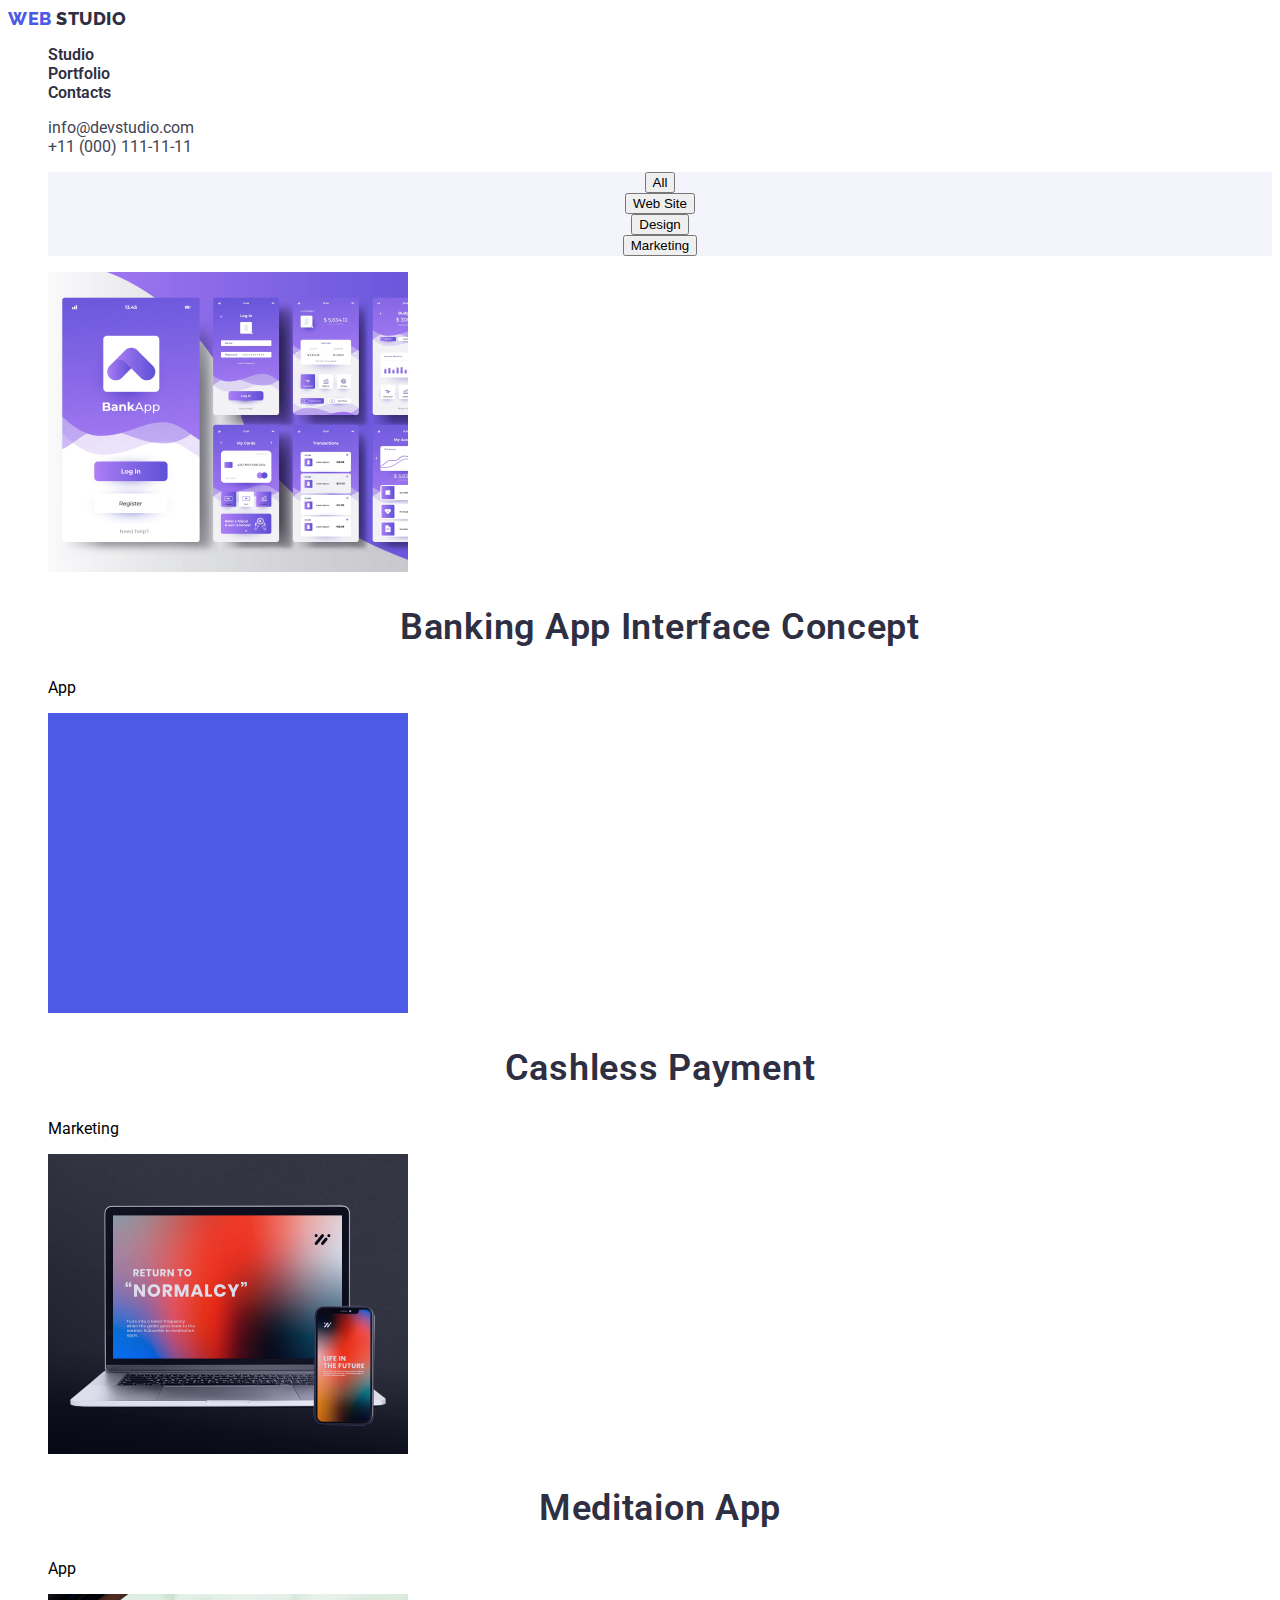
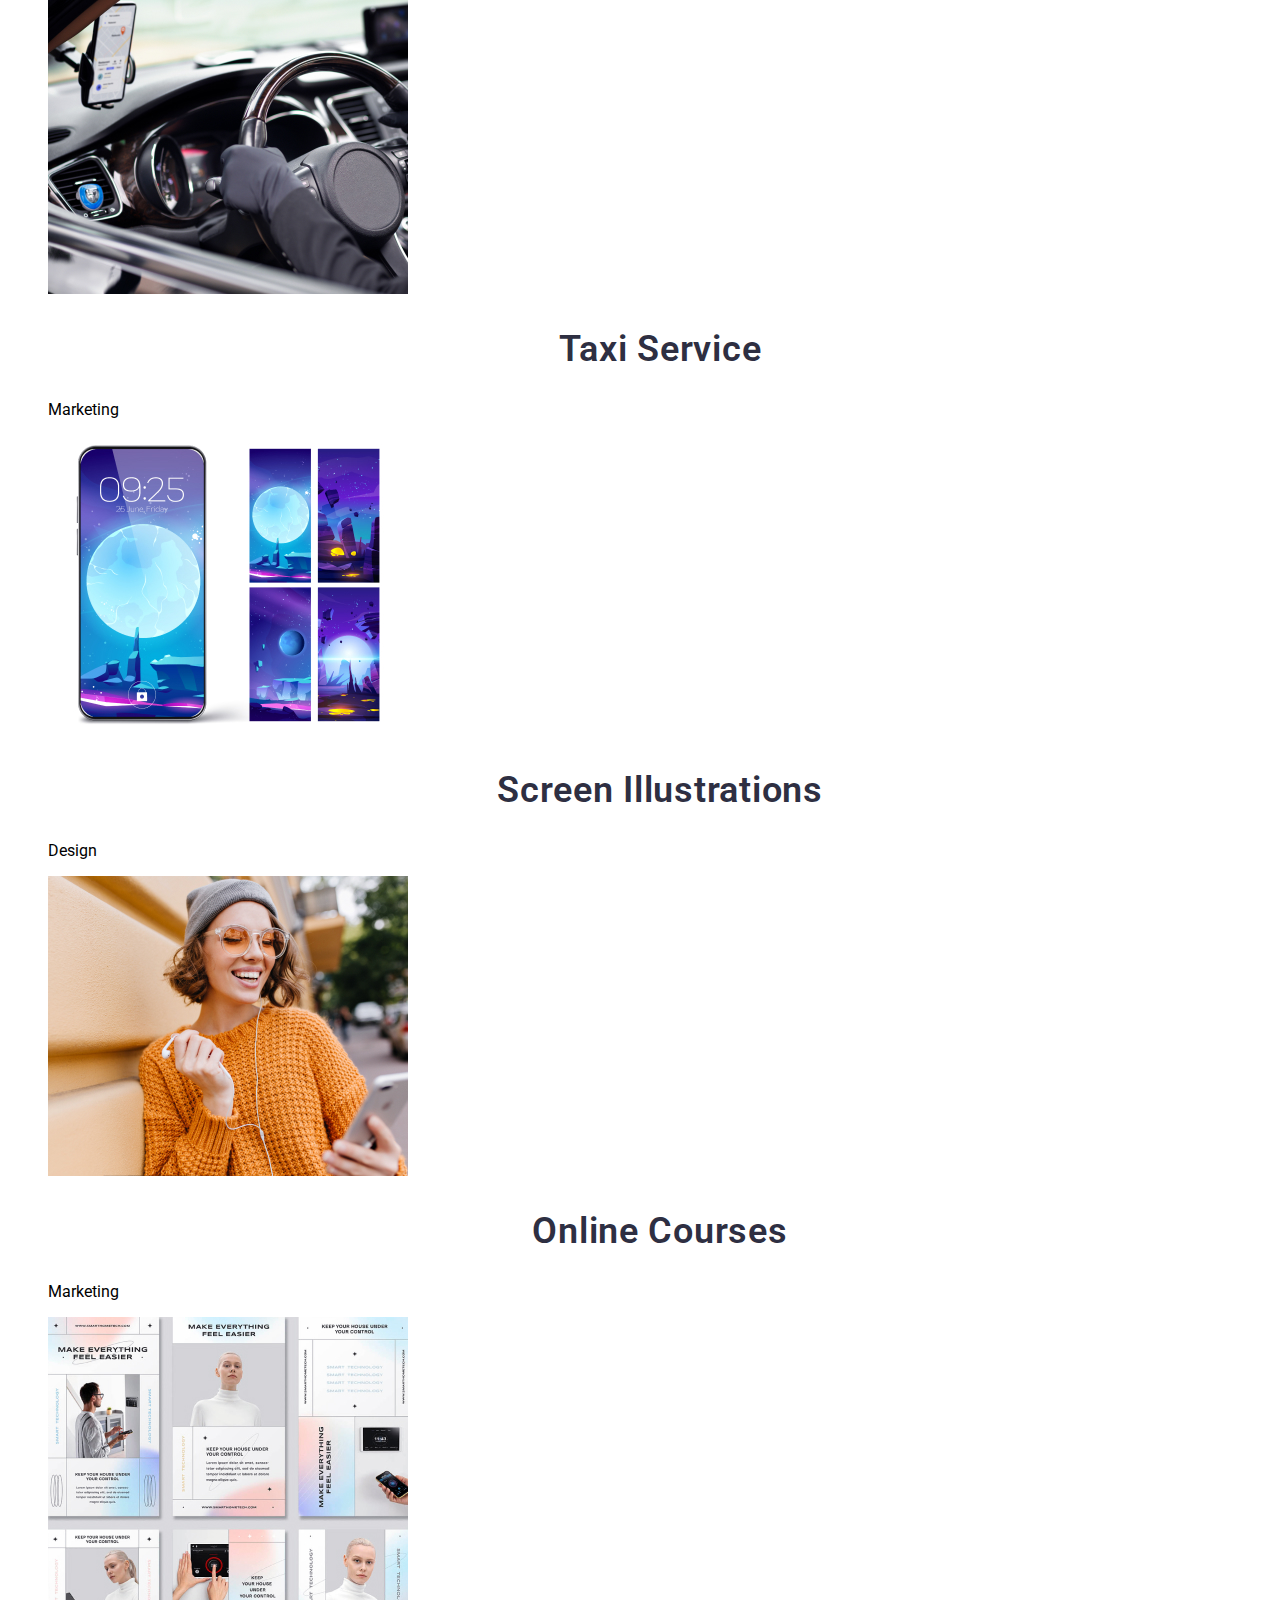
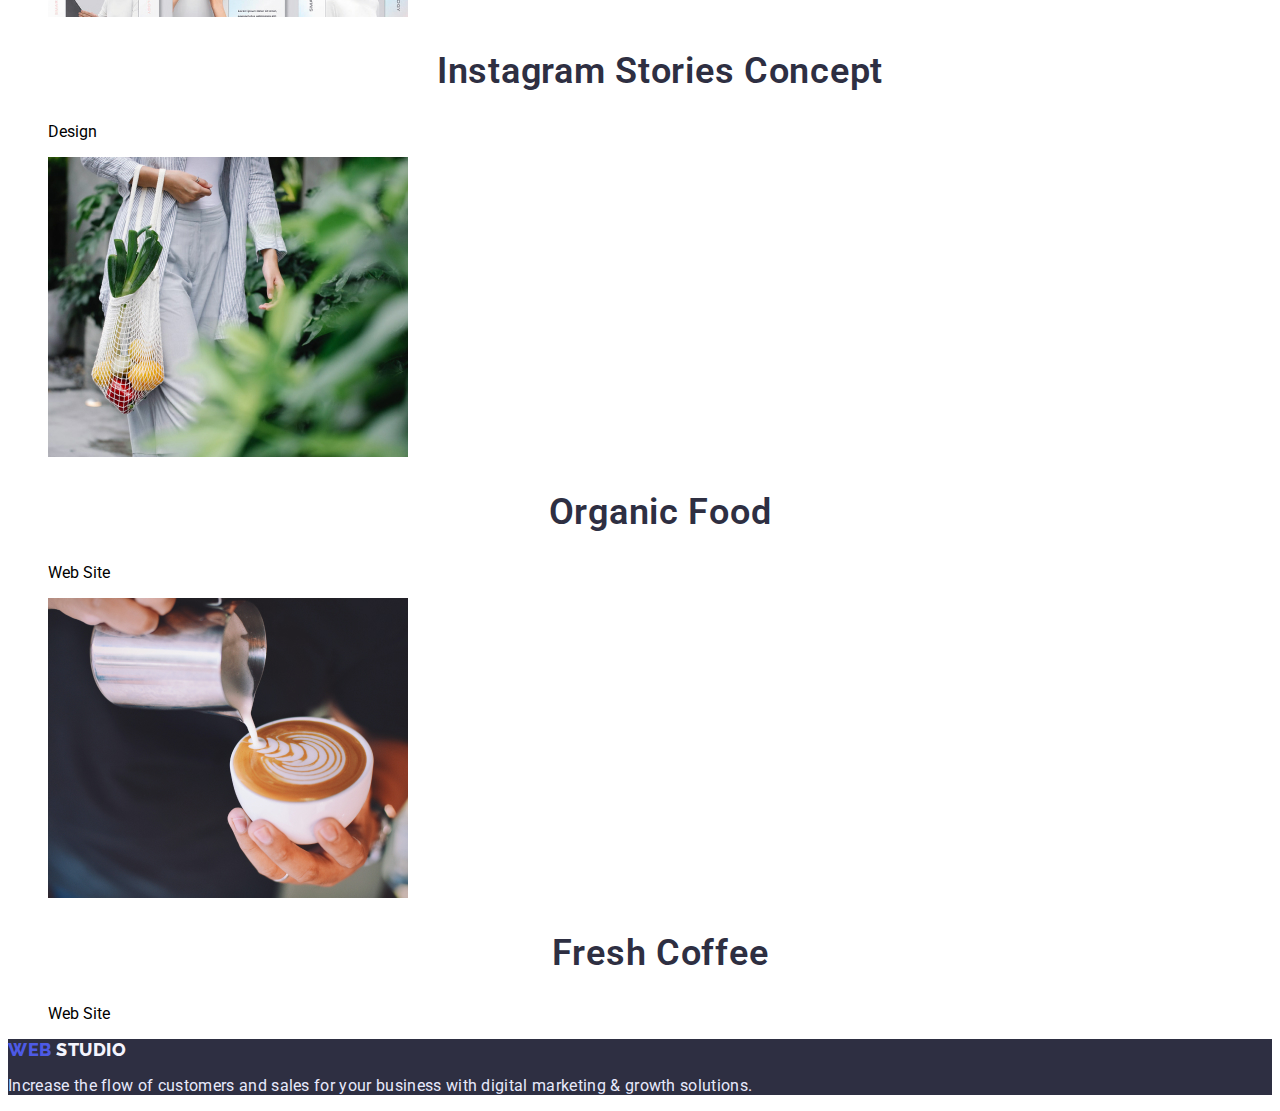
==== portfolio.html @ 5dd66ec6 "portfolio.html" ====
<!DOCTYPE html>
<html lang="en">
<head>
    <meta charset="UTF-8">
    <meta http-equiv="X-UA-Compatible" content="IE=edge">
    <meta name="viewport" content="width=device-width, initial-scale=1.0">
    <title>Portfolio</title>
    <link rel="stylesheet" href="./css/styles.css">
    <link rel="preconnect" href="https://fonts.googleapis.com">
<link rel="preconnect" href="https://fonts.gstatic.com" crossorigin>
<link href="https://fonts.googleapis.com/css2?family=Raleway:wght@700&family=Roboto:wght@400;700&display=swap" rel="stylesheet">
</head>
<body>
    <header>
        <nav >
            <a href="" class="navigation-link"><span class="accent">WEB</span> STUDIO</a>
            <ul >
                <li ><a href="" class="navigation">Studio</a></li>
                <li > <a href="" class="navigation">Portfolio</a></li>
                <li ><a href=""class="navigation">Contacts</a></li>
            </ul>
        </nav>
        <ul class="mail" >
           <li><a href="mailto:info@devstudio.com" class="mail-link">info@devstudio.com</a></li>
           <li><a href="tel:+11(000)111-11-11" class="mail-link">+11 (000) 111-11-11</a></li> 
        </ul>
    </header>
    <main>
        <h1 hidden>Portfolio</h1>
        <div>
            <ul class="list-btn">
                <li class="btn"><button type="button"> All </button></li>
                <li class="btn"><button type="button"> Web Site </button></li>
                <li class="btn"><button type="button"> Design </button></li>
                <li class="btn"><button type="button"> Marketing </button></li>
            </ul>
        </div>
        <div>
            <ul>
                <li> <img src="./images/banking.jpg" alt="Banking App" width="360px" height="300px">
                    <h2>Banking App Interface Concept</h2>
                    <p>App</p>
                </li>
                <li><img src="./images/cashless.jpg" alt="Cashless" width="360px" height="300px">
                <h2>Cashless Payment</h2>
                <p>Marketing</p>
                </li>
                <li><img src="./images/medition.jpg" alt="Meditaion App" width="360px" height="300px"> <h2>Meditaion App</h2>
                    <p>App</p>
                </li>
               
                <li><img src="./images/taxi.jpg" alt="Taxi Service" width="360px" height="300px"><h2>Taxi Service</h2>
                    <p>Marketing</p>
                </li>
                
                <li><img src="./images/screen.jpg" alt="Screen Illustrations" width="360px" height="300px"><h2>Screen Illustrations</h2>
                    <p>Design</p></li>
                
                <li><img src="./images/girl.jpg" alt="Online Courses" width="360px" height="300px"><h2>Online Courses</h2>
                    <p>Marketing</p></li>
                
                <li><img src="./images/insta.jpg" alt="Instagram" width="360px" height="300px"><h2>Instagram Stories Concept</h2>
                    <p>Design</p>
                </li>
                
                <li><img src="./images/food.jpg" alt="Organic Food" width="360px" height="300px">
                <h2>Organic Food</h2>
                <p>Web Site</p>
                </li>
                
                <li><img src="./images/coffe.jpg" alt="Coffee" width="360px" height="300px">
                
                <h2>Fresh Coffee</h2> <p>Web Site</p></li>
            </ul>
        </div>
    </main>
    <footer class="end">
        <a href="" class="logo"><span class="accent-footer">WEB</span> STUDIO</a>
        <p class="text">Increase the flow of customers and sales for your business with digital marketing & growth solutions.</p>
    </footer>
</body>
</html>
---- css/styles.css ----
:root{
    --background-color:#FFFFFF;
    --primary-color: #2E2F42;
    --secondary-color:#434455;
}



body{
    font-family: 'Roboto', sans-serif;
background-color: var(--background-color);

}
li{
    list-style: none;
}
/* header */
.navigation{
font-weight: 600;
font-size: 16px;
line-height: 1,5;
color: var(--primary-color);
text-decoration: none;
}
.navigation-link{
    font-family: 'Raleway';
    font-weight: 800;
    font-size: 18px;
    line-height: 1,3;
    color: var(--primary-color);
    text-decoration: none;
    letter-spacing: 0.03em;
}
.accent{
    font-family: 'Raleway';
    font-weight: 800;
    font-size: 18px;
    line-height: 1,3;
    color: #4D5AE5;
    letter-spacing: 0.03em;
}
.mail-link{
font-size: 16px;
line-height: 1,5px;
color: var(--secondary-color);
text-decoration: none;
}
/* main */
.primary{
    background-color: var(--primary-color);
}
.primary>.primary-tittle{
    color: var(--background-color);
    font-weight: 600;
font-size: 56px;
line-height: 1,07;
text-align: center;
}
.primary button{
    color: var(--background-color);
    background-color: #4D5AE5;
    letter-spacing: 0.04em;
    cursor: pointer;
}
.abilities h3{
    color: #2E2F42;
    font-weight: 600;
font-size: 20px;
line-height: 1,2;
letter-spacing: 0.02em;

}
.abilities p{
    color:var(--secondary-color);
    font-size: 16px;
    line-height: 1,5;
    letter-spacing: 0.02em;
    
}
h2{
    color: var(--primary-color);
    font-weight: 600;
font-size: 36px;
line-height: 1,11;
text-align: center;
letter-spacing: 0.02em;
}
.list h3{
    color: var(--primary-color);
    font-weight: 600;
font-size: 20px;
line-height: 1,2;
text-align: center;
letter-spacing: 0.02em;
}
.list p{
    color: var(--secondary-color);
    font-size: 16px;
line-height: 1,5;
text-align: center;
letter-spacing: 0.02em;
}
/* footer */
.end{
    background-color: var(--primary-color);
}
.logo{
        color: #F4F4FD;
    font-family: 'Raleway';
font-weight: 800;
font-size: 18px;
line-height: 1,16;
letter-spacing: 0.03em;
text-decoration: none;
}
.accent-footer{
    color: #4D5AE5;
    font-family: 'Raleway';
font-weight: 800;
font-size: 18px;
line-height: 1,16;
letter-spacing: 0.03em;
}
.text{
    font-size: 16px;
line-height: 1,5;
letter-spacing: 0.02em;
color: #E7E9FC;
}
/* Portfolio */
.list-btn>.btn{
    color: #4D5AE5;
    background: #F4F4FD;;
    font-weight: 600;
    font-size: 16px;
    line-height: 1,5;
    text-align: center;
    letter-spacing: 0.04em;
    cursor: pointer;
    
}
.list-btn>.btn:hover{
    background: #4D5AE5;
    color: var(--background-color);
}
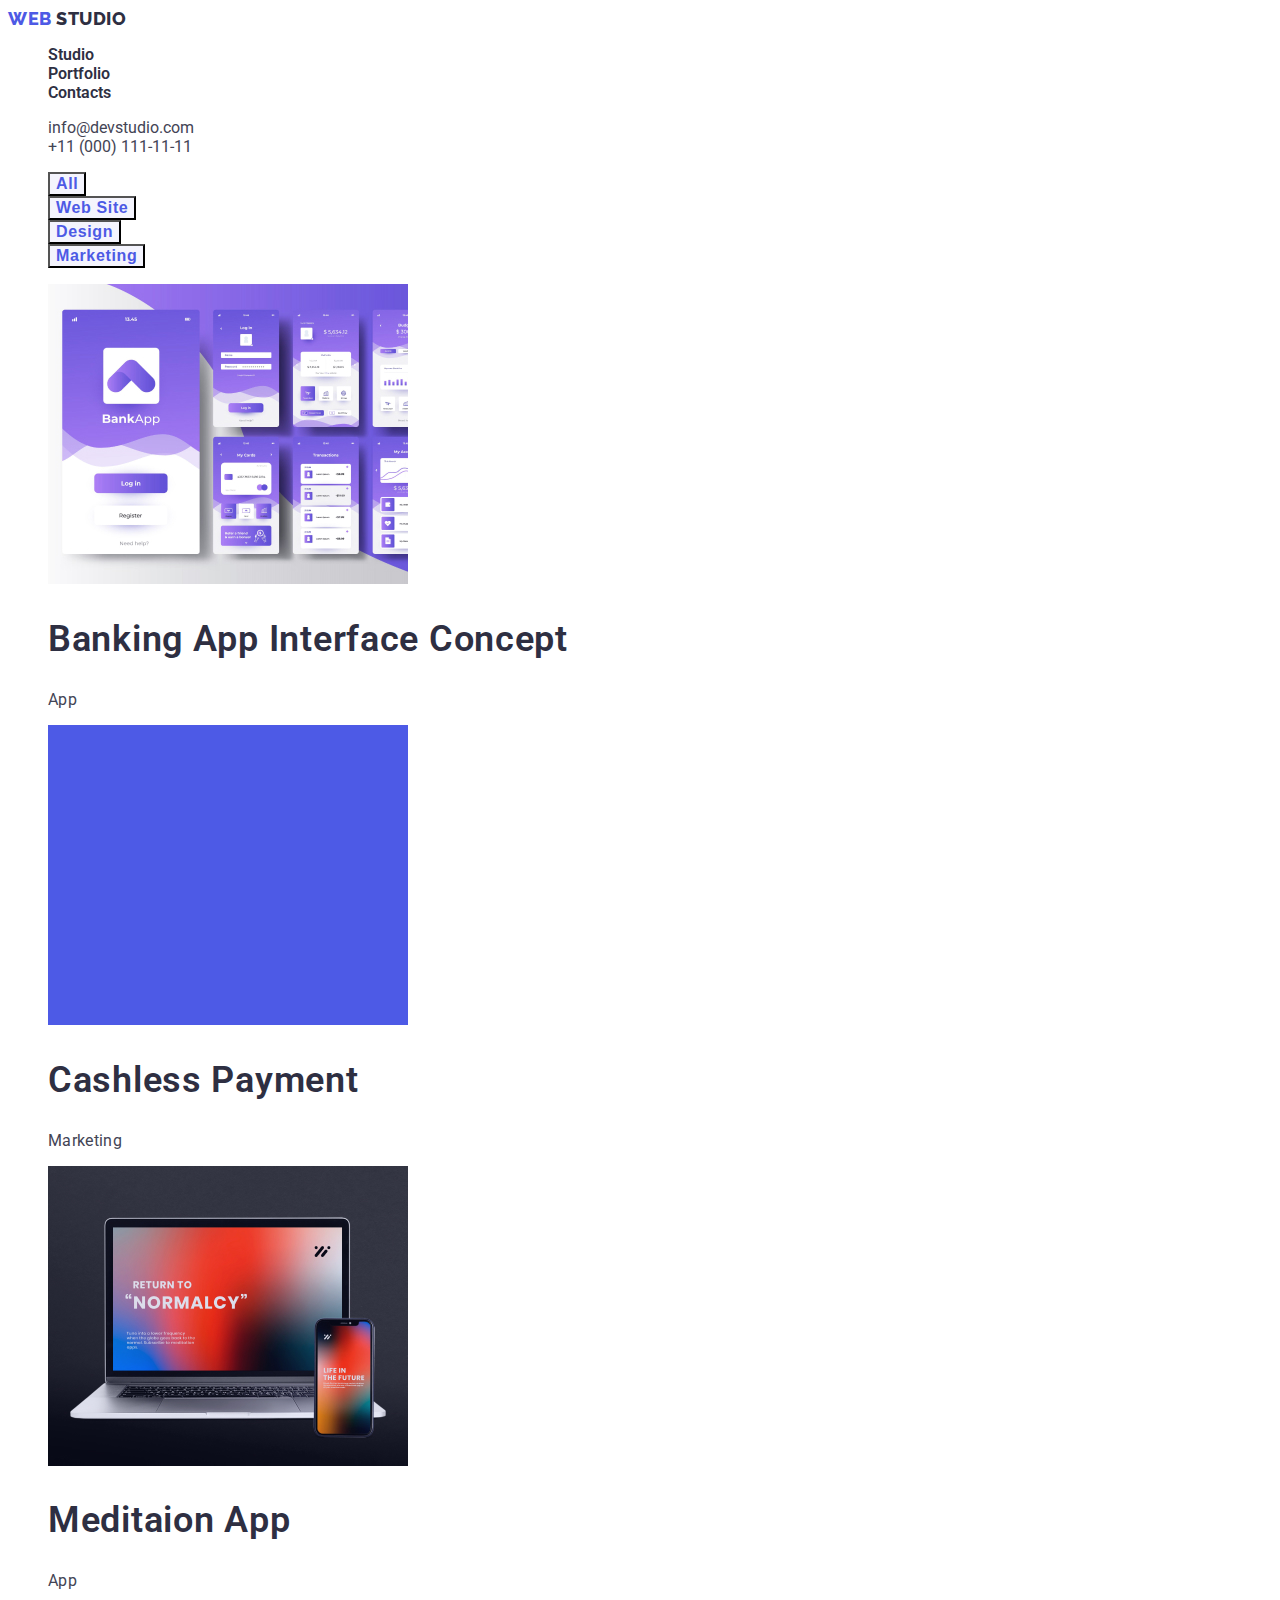
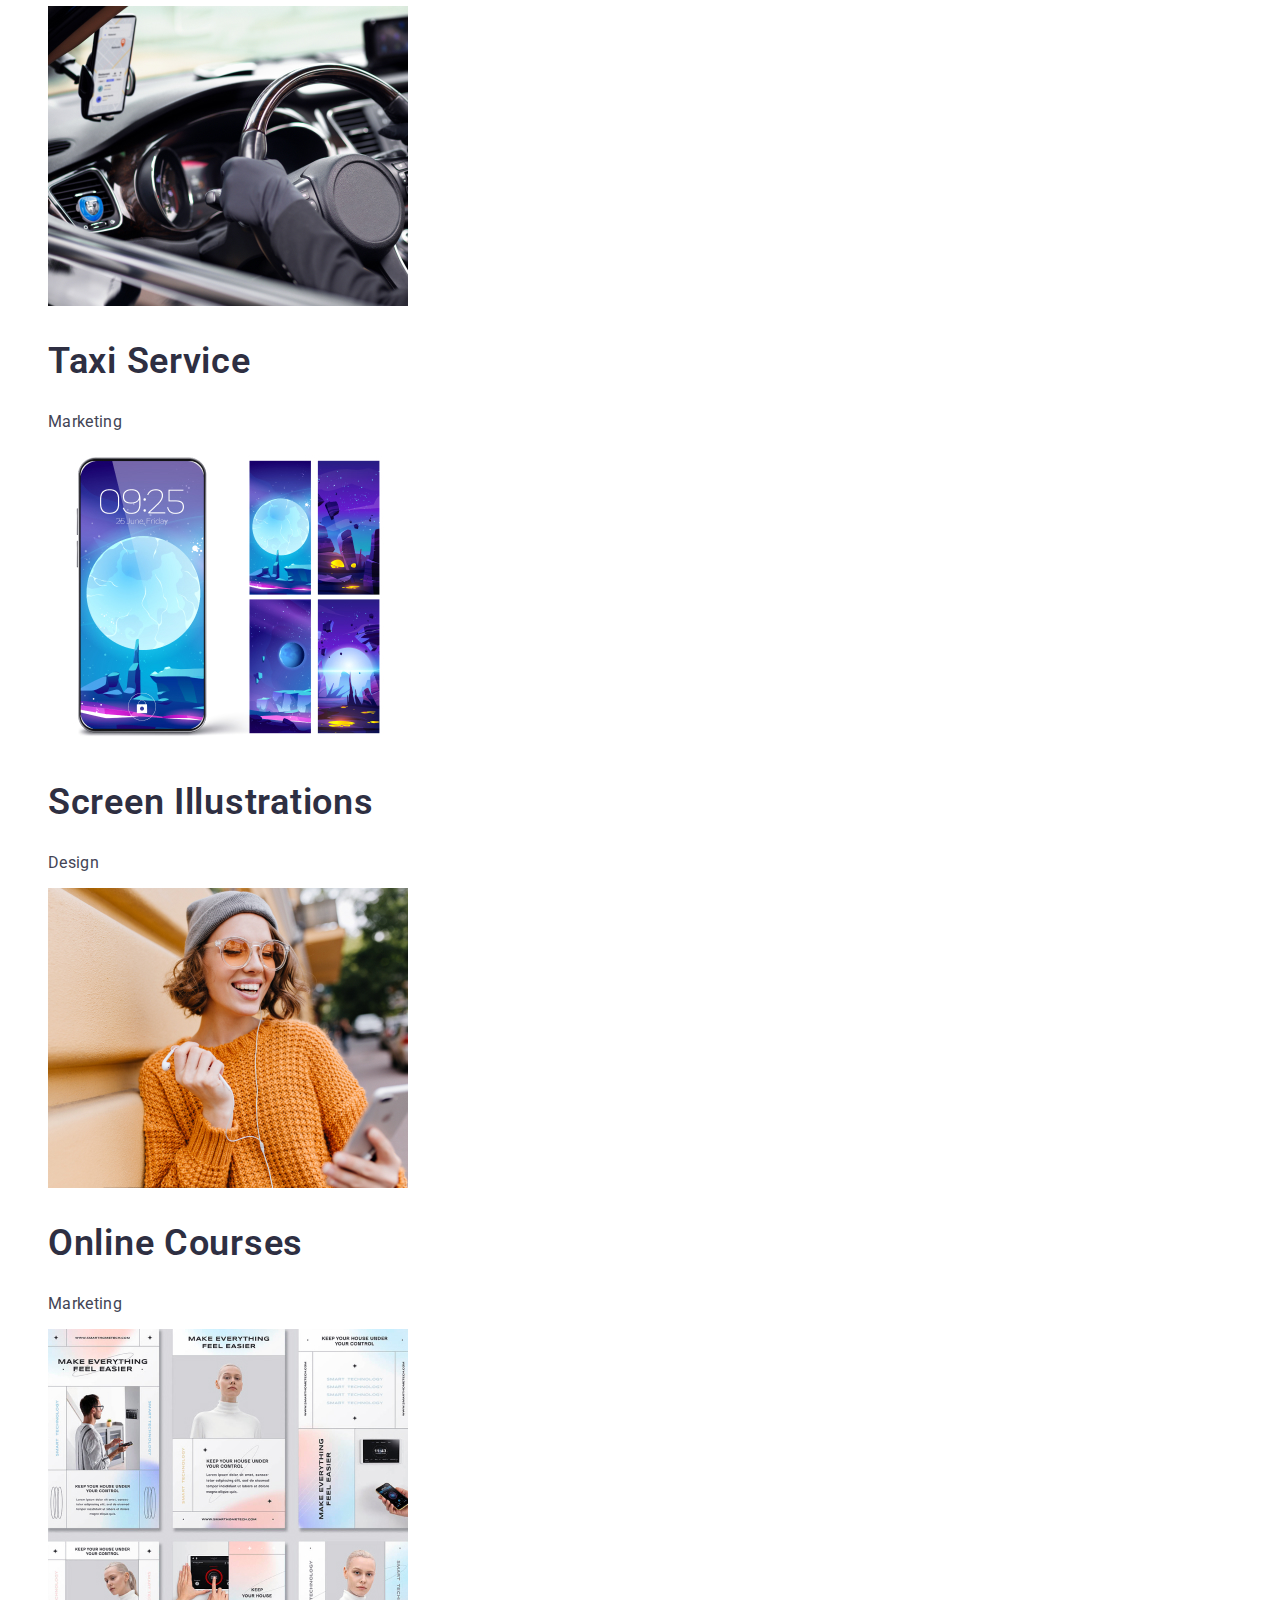
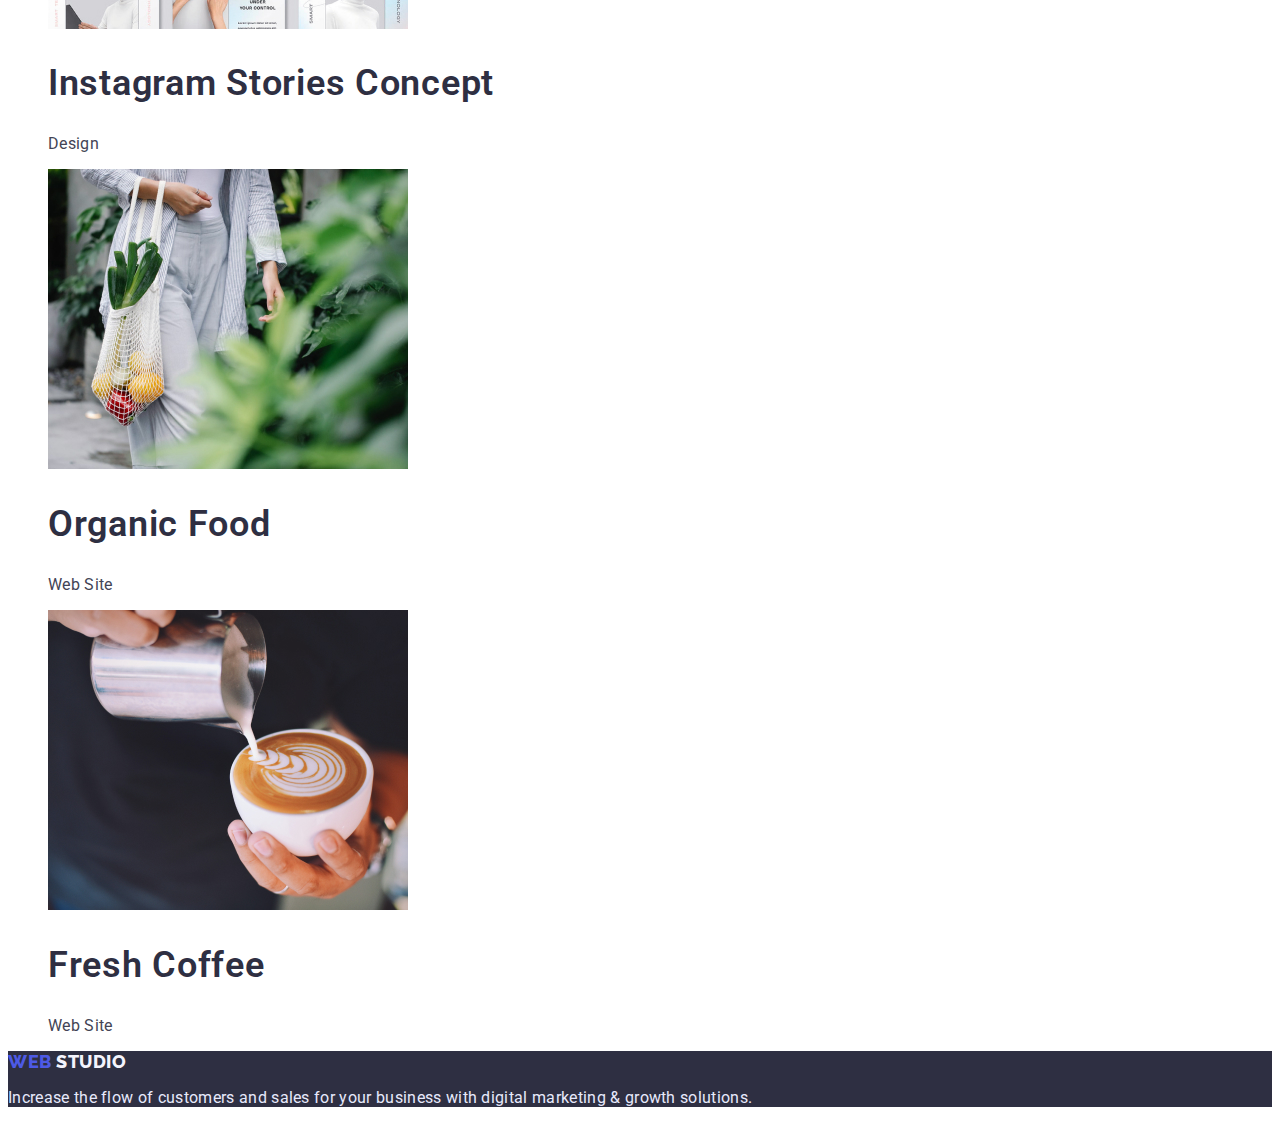
==== commit 5ee6cf12: "add styles" ====
--- a/portfolio.html
+++ b/portfolio.html
@@ -17,7 +17,7 @@
             <ul >
                 <li ><a href="" class="navigation">Studio</a></li>
                 <li > <a href="" class="navigation">Portfolio</a></li>
-                <li ><a href=""class="navigation">Contacts</a></li>
+                <li ><a href="" class="navigation">Contacts</a></li>
             </ul>
         </nav>
         <ul class="mail" >
@@ -29,48 +29,48 @@
         <h1 hidden>Portfolio</h1>
         <div>
             <ul class="list-btn">
-                <li class="btn"><button type="button"> All </button></li>
-                <li class="btn"><button type="button"> Web Site </button></li>
-                <li class="btn"><button type="button"> Design </button></li>
-                <li class="btn"><button type="button"> Marketing </button></li>
+                <li ><button type="button" class="btn"> All </button></li>
+                <li ><button type="button" class="btn"> Web Site </button></li>
+                <li ><button type="button" class="btn"> Design </button></li>
+                <li ><button type="button" class="btn"> Marketing </button></li>
             </ul>
         </div>
-        <div>
+        <div class="images">
             <ul>
-                <li> <img src="./images/banking.jpg" alt="Banking App" width="360px" height="300px">
-                    <h2>Banking App Interface Concept</h2>
-                    <p>App</p>
+                <li> <img src="./images/banking.jpg" alt="Banking App" width="360" height="300">
+                    <h2 class="list-tittle">Banking App Interface Concept</h2>
+                    <p class="list-text">App</p>
                 </li>
-                <li><img src="./images/cashless.jpg" alt="Cashless" width="360px" height="300px">
-                <h2>Cashless Payment</h2>
-                <p>Marketing</p>
+                <li><img src="./images/cashless.jpg" alt="Cashless" width="360" height="300">
+                <h2 class="list-tittle">Cashless Payment</h2>
+                <p class="list-text">Marketing</p>
                 </li>
-                <li><img src="./images/medition.jpg" alt="Meditaion App" width="360px" height="300px"> <h2>Meditaion App</h2>
-                    <p>App</p>
+                <li><img src="./images/medition.jpg" alt="Meditaion App" width="360" height="300"> <h2 class="list-tittle">Meditaion App</h2>
+                    <p class="list-text">App</p>
                 </li>
                
-                <li><img src="./images/taxi.jpg" alt="Taxi Service" width="360px" height="300px"><h2>Taxi Service</h2>
-                    <p>Marketing</p>
+                <li><img src="./images/taxi.jpg" alt="Taxi Service" width="360" height="300"><h2 class="list-tittle">Taxi Service</h2>
+                    <p class="list-text">Marketing</p>
                 </li>
                 
-                <li><img src="./images/screen.jpg" alt="Screen Illustrations" width="360px" height="300px"><h2>Screen Illustrations</h2>
-                    <p>Design</p></li>
+                <li><img src="./images/screen.jpg" alt="Screen Illustrations" width="360" height="300"><h2 class="list-tittle">Screen Illustrations</h2>
+                    <p class="list-text">Design</p></li>
                 
-                <li><img src="./images/girl.jpg" alt="Online Courses" width="360px" height="300px"><h2>Online Courses</h2>
-                    <p>Marketing</p></li>
+                <li><img src="./images/girl.jpg" alt="Online Courses" width="360" height="300"><h2 class="list-tittle">Online Courses</h2>
+                    <p class="list-text">Marketing</p></li>
                 
-                <li><img src="./images/insta.jpg" alt="Instagram" width="360px" height="300px"><h2>Instagram Stories Concept</h2>
-                    <p>Design</p>
+                <li><img src="./images/insta.jpg" alt="Instagram" width="360" height="300"><h2 class="list-tittle">Instagram Stories Concept</h2>
+                    <p class="list-text">Design</p>
                 </li>
                 
-                <li><img src="./images/food.jpg" alt="Organic Food" width="360px" height="300px">
-                <h2>Organic Food</h2>
-                <p>Web Site</p>
+                <li><img src="./images/food.jpg" alt="Organic Food" width="360" height="300">
+                <h2 class="list-tittle">Organic Food</h2>
+                <p class="list-text">Web Site</p>
                 </li>
                 
-                <li><img src="./images/coffe.jpg" alt="Coffee" width="360px" height="300px">
+                <li><img src="./images/coffe.jpg" alt="Coffee" width="360" height="300">
                 
-                <h2>Fresh Coffee</h2> <p>Web Site</p></li>
+                <h2 class="list-tittle">Fresh Coffee</h2> <p class="list-text">Web Site</p></li>
             </ul>
         </div>
     </main>
--- a/css/styles.css
+++ b/css/styles.css
@@ -80,10 +80,10 @@
 h2{
     color: var(--primary-color);
     font-weight: 600;
-font-size: 36px;
-line-height: 1,11;
-text-align: center;
-letter-spacing: 0.02em;
+    font-size: 36px;
+    line-height: 1,11;
+    /* text-align: center; */
+    letter-spacing: 0.02em;
 }
 .list h3{
     color: var(--primary-color);
@@ -128,7 +128,7 @@
 color: #E7E9FC;
 }
 /* Portfolio */
-.list-btn>.btn{
+.btn{
     color: #4D5AE5;
     background: #F4F4FD;;
     font-weight: 600;
@@ -139,7 +139,23 @@
     cursor: pointer;
     
 }
-.list-btn>.btn:hover{
+.btn:hover, .btn:focus{
     background: #4D5AE5;
     color: var(--background-color);
+}
+.images-list>.list-tittle{
+    color: var(--primary-color);
+    font-weight: 600;
+font-size: 20px;
+line-height: 1,2;
+letter-spacing: 0.02em;
+
+}
+.list-text{
+    color: var(--secondary-color);
+    font-weight: 400;
+font-size: 16px;
+line-height: 1,5;
+letter-spacing: 0.02em;
+
 }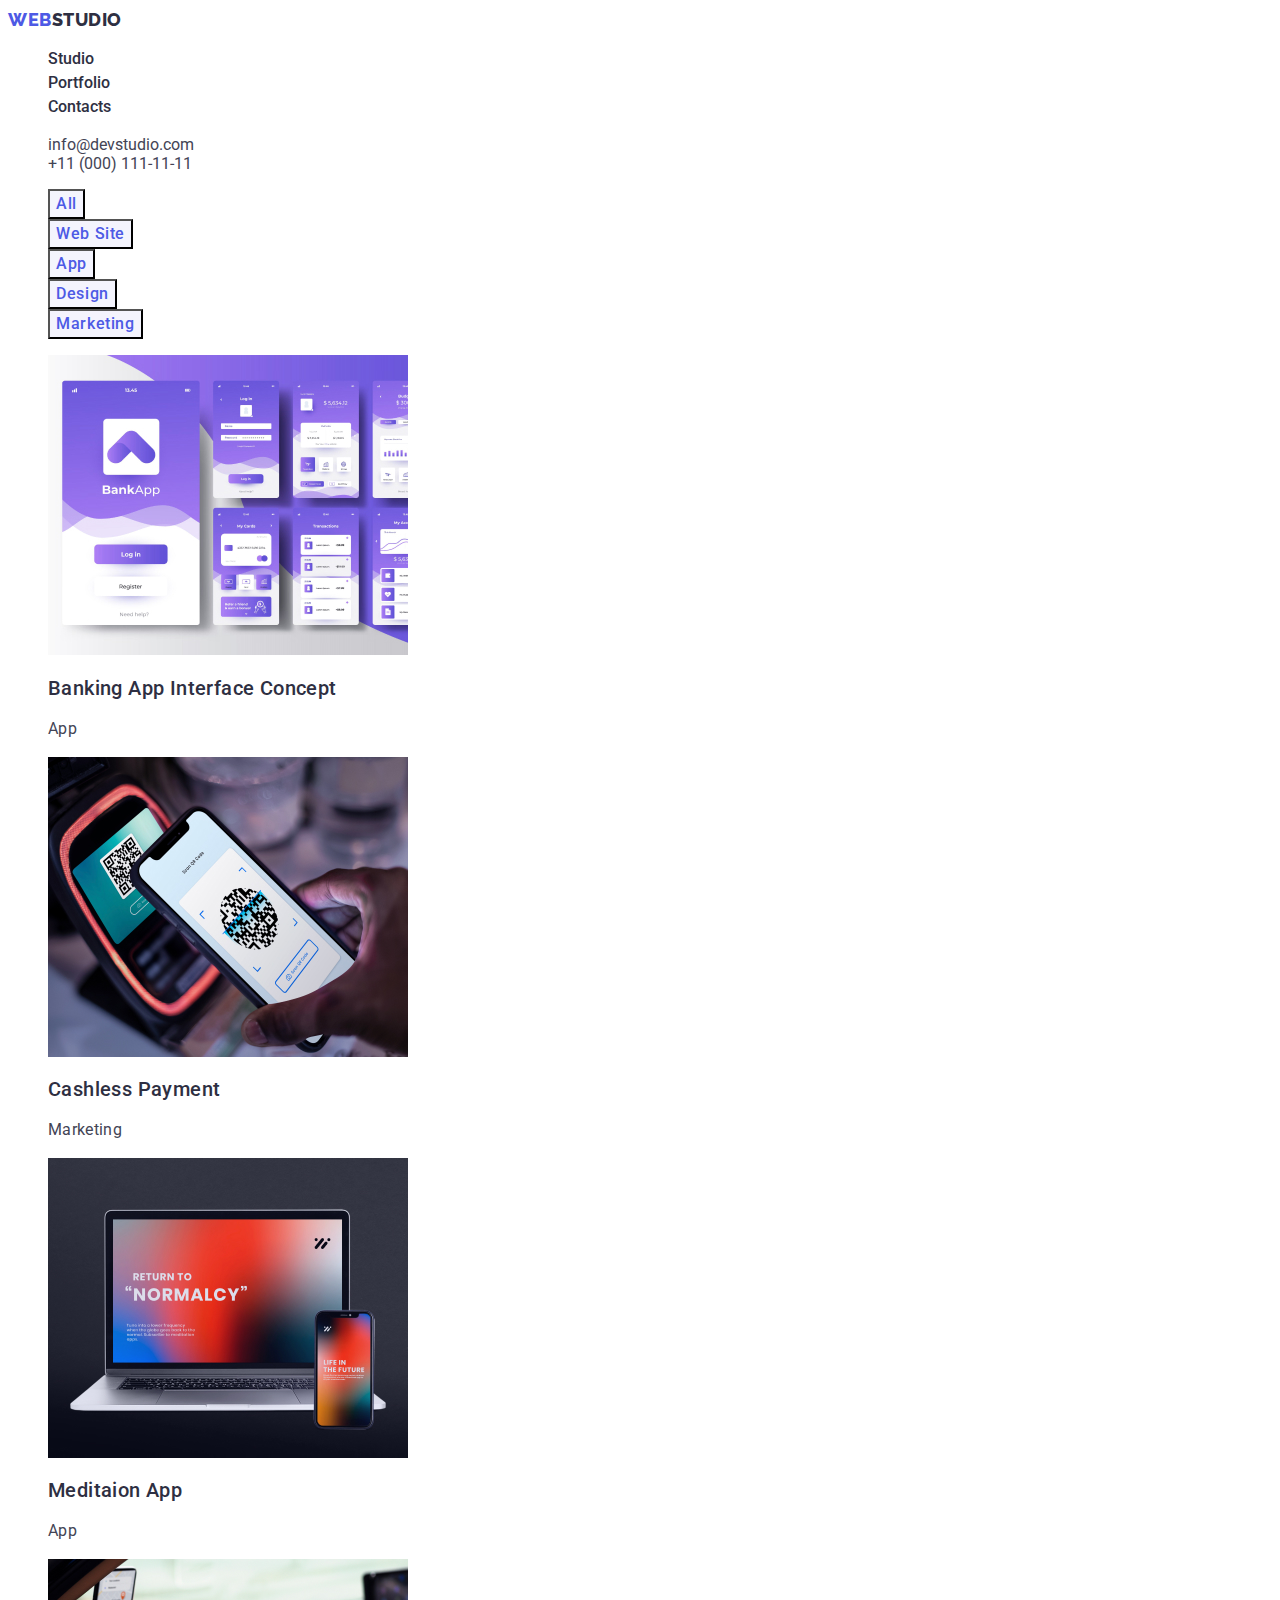
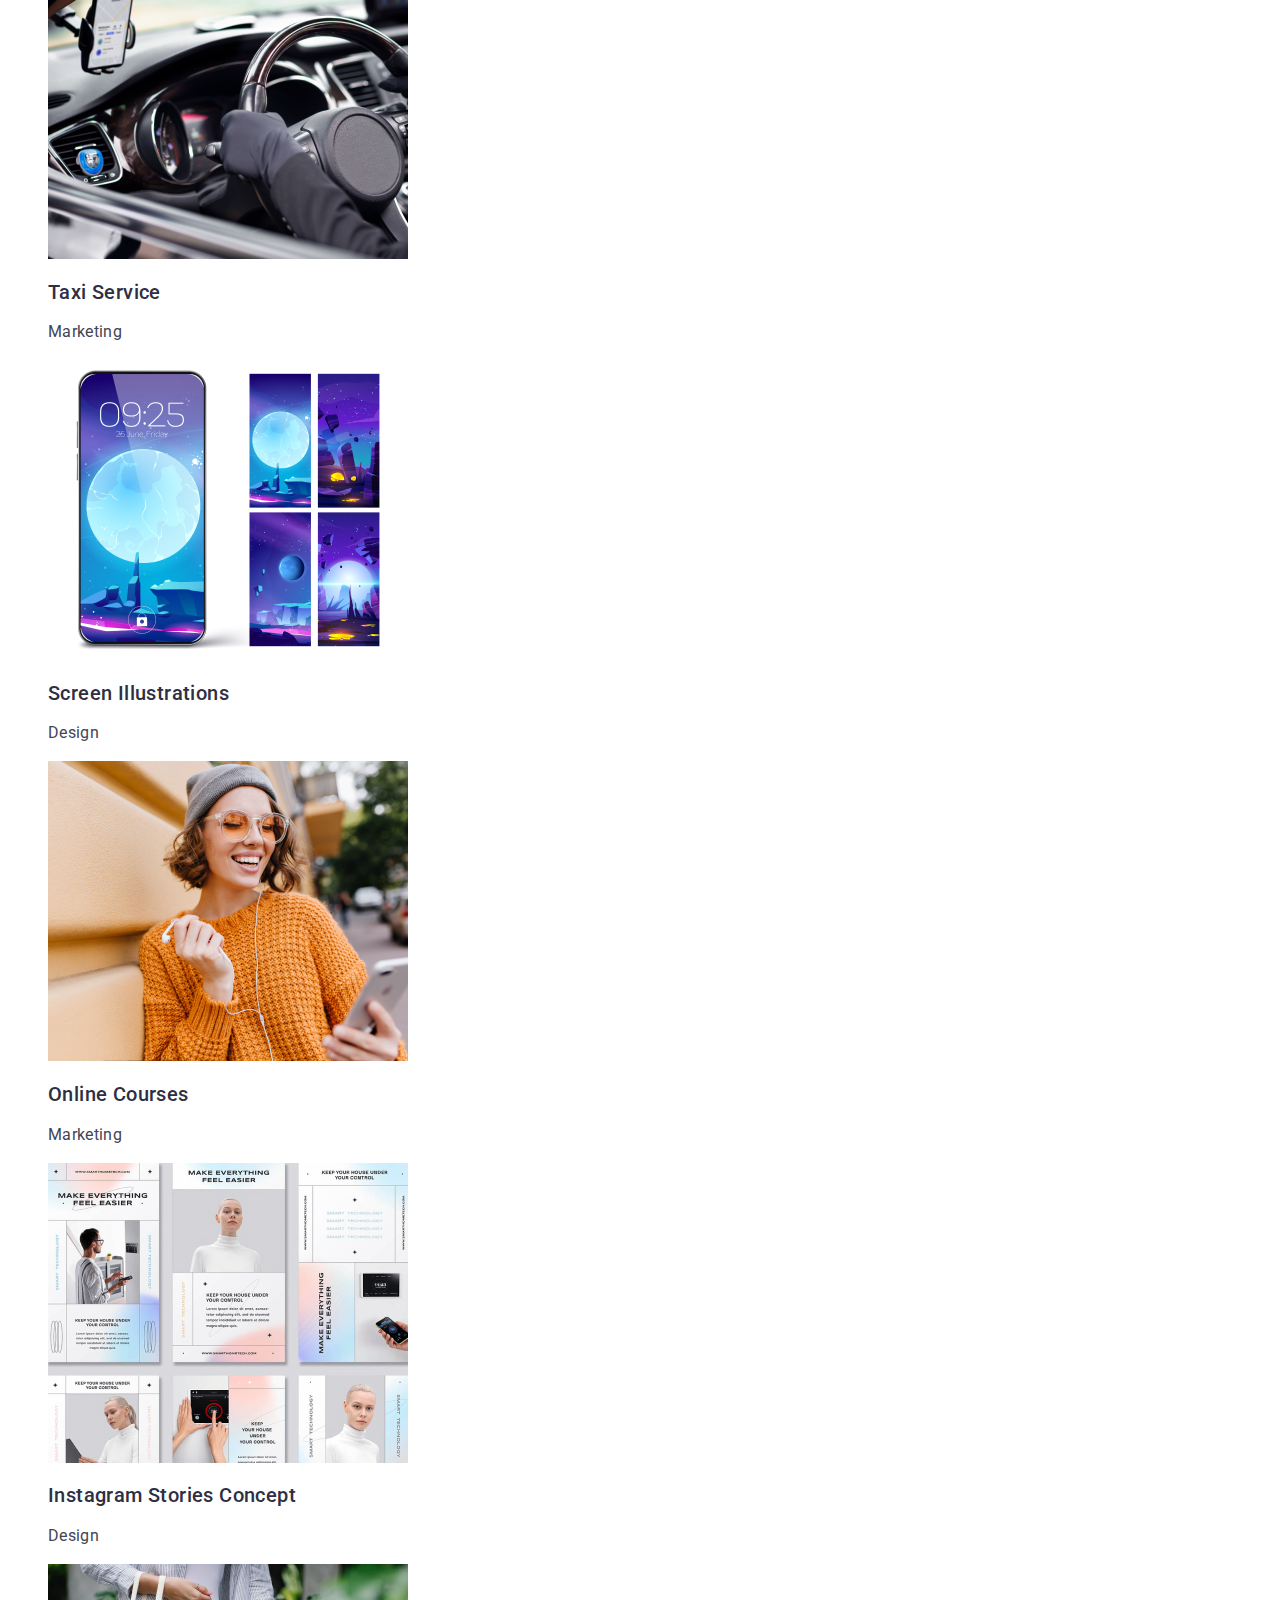
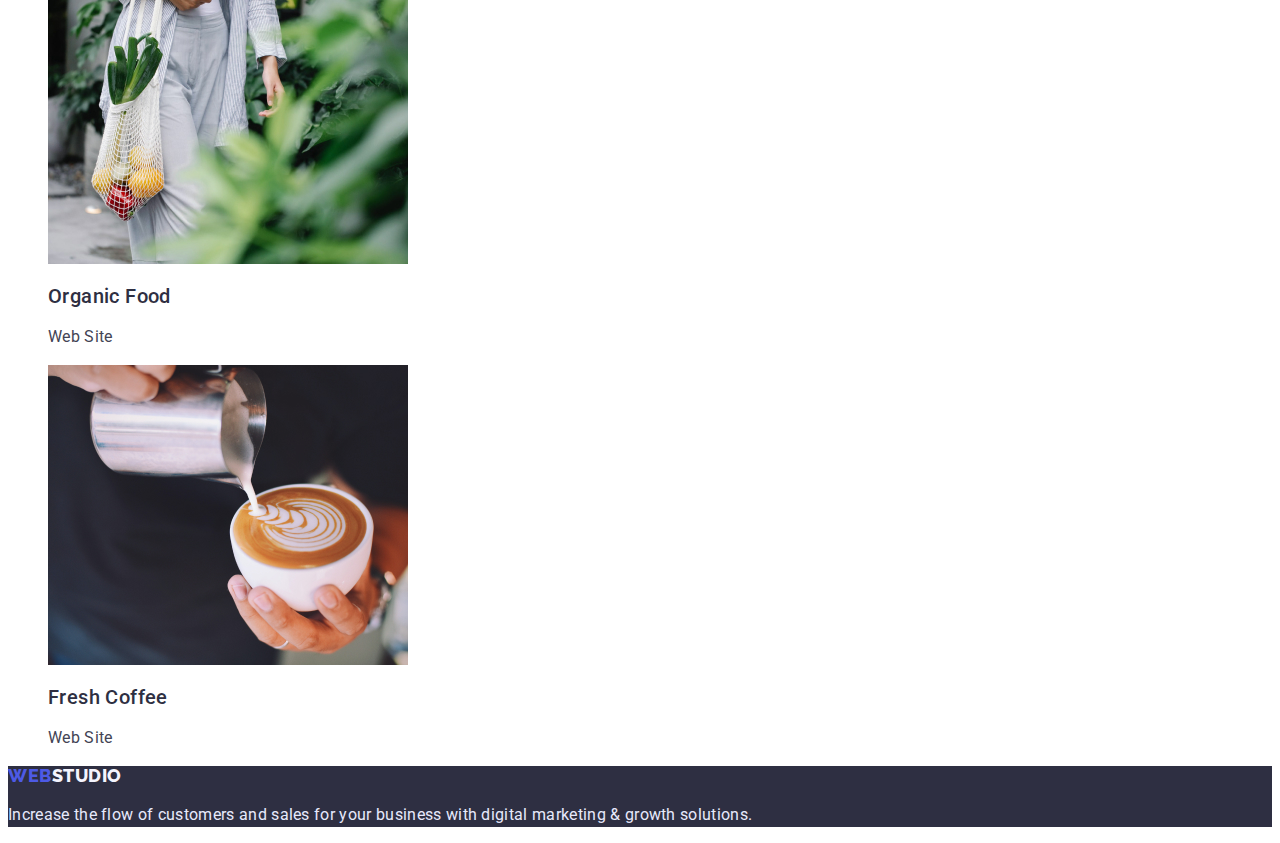
==== commit 0eee1b9f: "corrected" ====
--- a/portfolio.html
+++ b/portfolio.html
@@ -6,14 +6,12 @@
     <meta name="viewport" content="width=device-width, initial-scale=1.0">
     <title>Portfolio</title>
     <link rel="stylesheet" href="./css/styles.css">
-    <link rel="preconnect" href="https://fonts.googleapis.com">
-<link rel="preconnect" href="https://fonts.gstatic.com" crossorigin>
-<link href="https://fonts.googleapis.com/css2?family=Raleway:wght@700&family=Roboto:wght@400;700&display=swap" rel="stylesheet">
+    <link rel="preconnect" href="https://fonts.googleapis.com"><link rel="preconnect" href="https://fonts.gstatic.com" crossorigin><link href="https://fonts.googleapis.com/css2?family=Raleway:wght@800&family=Roboto:wght@400;500;700&display=swap" rel="stylesheet">
 </head>
 <body>
     <header>
         <nav >
-            <a href="" class="navigation-link"><span class="accent">WEB</span> STUDIO</a>
+            <a href="" class="navigation-link"><span class="accent">WEB</span>STUDIO</a>
             <ul >
                 <li ><a href="" class="navigation">Studio</a></li>
                 <li > <a href="" class="navigation">Portfolio</a></li>
@@ -27,55 +25,52 @@
     </header>
     <main>
         <h1 hidden>Portfolio</h1>
-        <div>
             <ul class="list-btn">
                 <li ><button type="button" class="btn"> All </button></li>
                 <li ><button type="button" class="btn"> Web Site </button></li>
+                <li ><button type="button" class="btn"> App </button></li>
                 <li ><button type="button" class="btn"> Design </button></li>
                 <li ><button type="button" class="btn"> Marketing </button></li>
             </ul>
-        </div>
-        <div class="images">
             <ul>
-                <li> <img src="./images/banking.jpg" alt="Banking App" width="360" height="300">
-                    <h2 class="list-tittle">Banking App Interface Concept</h2>
-                    <p class="list-text">App</p>
+                <li> <a href="" class="link"><img src="./images/banking.jpg" alt="Banking App" width="360" height="300">
+                    <h2 class="list-header">Banking App Interface Concept</h2>
+                    <p class="list-paragraph">App</p></a>
                 </li>
-                <li><img src="./images/cashless.jpg" alt="Cashless" width="360" height="300">
-                <h2 class="list-tittle">Cashless Payment</h2>
-                <p class="list-text">Marketing</p>
+                <li> <a href="" class="link"><img src="./images/phone.jpg" alt="Cashless" width="360" height="300">
+                    <h2 class="list-header">Cashless Payment</h2>
+                    <p class="list-paragraph">Marketing</p></a>
                 </li>
-                <li><img src="./images/medition.jpg" alt="Meditaion App" width="360" height="300"> <h2 class="list-tittle">Meditaion App</h2>
-                    <p class="list-text">App</p>
+                <li> <a href="" class="link"><img src="./images/medition.jpg" alt="Meditaion App" width="360" height="300"> <h2 class="list-header">Meditaion App</h2>
+                    <p class="list-paragraph">App</p></a>
                 </li>
                
-                <li><img src="./images/taxi.jpg" alt="Taxi Service" width="360" height="300"><h2 class="list-tittle">Taxi Service</h2>
-                    <p class="list-text">Marketing</p>
+                <li> <a href="" class="link"><img src="./images/taxi.jpg" alt="Taxi Service" width="360" height="300"><h2 class="list-header">Taxi Service</h2>
+                    <p class="list-paragraph">Marketing</p></a>
                 </li>
                 
-                <li><img src="./images/screen.jpg" alt="Screen Illustrations" width="360" height="300"><h2 class="list-tittle">Screen Illustrations</h2>
-                    <p class="list-text">Design</p></li>
+                <li> <a href="" class="link"><img src="./images/screen.jpg" alt="Screen Illustrations" width="360" height="300"><h2 class="list-header">Screen Illustrations</h2>
+                    <p class="list-paragraph">Design</p></a></li>
                 
-                <li><img src="./images/girl.jpg" alt="Online Courses" width="360" height="300"><h2 class="list-tittle">Online Courses</h2>
-                    <p class="list-text">Marketing</p></li>
+                <li> <a href="" class="link"><img src="./images/girl.jpg" alt="Online Courses" width="360" height="300"><h2 class="list-header">Online Courses</h2>
+                    <p class="list-paragraph">Marketing</p></a></li>
                 
-                <li><img src="./images/insta.jpg" alt="Instagram" width="360" height="300"><h2 class="list-tittle">Instagram Stories Concept</h2>
-                    <p class="list-text">Design</p>
+                <li> <a href="" class="link"><img src="./images/insta.jpg" alt="Instagram" width="360" height="300"><h2 class="list-header">Instagram Stories Concept</h2>
+                    <p class="list-paragraph">Design</p></a>
                 </li>
                 
-                <li><img src="./images/food.jpg" alt="Organic Food" width="360" height="300">
-                <h2 class="list-tittle">Organic Food</h2>
-                <p class="list-text">Web Site</p>
+                <li> <a href="" class="link"><img src="./images/food.jpg" alt="Organic Food" width="360" height="300">
+                    <h2 class="list-header">Organic Food</h2>
+                    <p class="list-paragraph">Web Site</p></a>
                 </li>
                 
-                <li><img src="./images/coffe.jpg" alt="Coffee" width="360" height="300">
+                <li> <a href="" class="link"><img src="./images/coffe.jpg" alt="Coffee" width="360" height="300">
                 
-                <h2 class="list-tittle">Fresh Coffee</h2> <p class="list-text">Web Site</p></li>
+                    <h2 class="list-header">Fresh Coffee</h2> <p class="list-paragraph">Web Site</p> </a></li>
             </ul>
-        </div>
     </main>
     <footer class="end">
-        <a href="" class="logo"><span class="accent-footer">WEB</span> STUDIO</a>
+        <a href="" class="logo"><span class="accent-footer">WEB</span>STUDIO</a>
         <p class="text">Increase the flow of customers and sales for your business with digital marketing & growth solutions.</p>
     </footer>
 </body>
--- a/css/styles.css
+++ b/css/styles.css
@@ -2,6 +2,10 @@
     --background-color:#FFFFFF;
     --primary-color: #2E2F42;
     --secondary-color:#434455;
+    --brand-color:#4D5AE5;
+    --subtle-text:#8E8F99;
+    --accent-color:#E7E9FC;
+    --light-color:#F4F4FD;
 }
 
 
@@ -9,6 +13,7 @@
 body{
     font-family: 'Roboto', sans-serif;
 background-color: var(--background-color);
+color: var(--primary-color);
 
 }
 li{
@@ -16,17 +21,20 @@
 }
 /* header */
 .navigation{
-font-weight: 600;
+font-weight: 500;
 font-size: 16px;
-line-height: 1,5;
+line-height: 1.5;
 color: var(--primary-color);
 text-decoration: none;
+}
+.navigation:hover, .navigation:focus{
+    color: var(--brand-color);
 }
 .navigation-link{
     font-family: 'Raleway';
     font-weight: 800;
     font-size: 18px;
-    line-height: 1,3;
+    line-height: 1.3;
     color: var(--primary-color);
     text-decoration: none;
     letter-spacing: 0.03em;
@@ -35,15 +43,18 @@
     font-family: 'Raleway';
     font-weight: 800;
     font-size: 18px;
-    line-height: 1,3;
-    color: #4D5AE5;
+    line-height: 1.3;
+    color:var(--brand-color);
     letter-spacing: 0.03em;
 }
 .mail-link{
 font-size: 16px;
-line-height: 1,5px;
+line-height: 1.5px;
 color: var(--secondary-color);
 text-decoration: none;
+}
+.mail-link:hover, .mail-link:focus{
+    color: var(--brand-color);
 }
 /* main */
 .primary{
@@ -51,52 +62,65 @@
 }
 .primary>.primary-tittle{
     color: var(--background-color);
-    font-weight: 600;
+    font-weight: 500;
 font-size: 56px;
-line-height: 1,07;
+line-height: 1.07;
 text-align: center;
 }
-.primary button{
+.primary-btn{
     color: var(--background-color);
-    background-color: #4D5AE5;
+    background-color:var(--brand-color);
     letter-spacing: 0.04em;
+    font-weight: 500;
+font-size: 16px;
+line-height: 1.18;
     cursor: pointer;
+    font-family: inherit;
+    box-shadow: 0px 1px 6px rgba(46, 47, 66, 0.08), 0px 1px 1px rgba(46, 47, 66, 0.16), 0px 2px 1px rgba(46, 47, 66, 0.08);
+   
 }
-.abilities h3{
+.primary-btn:hover{
+    box-shadow: 0px 4px 4px rgba(0, 0, 0, 0.15);
+}
+.primary-btn:focus{
+    background: #404BBF;
+box-shadow: 0px 4px 4px rgba(0, 0, 0, 0.15);
+}
+.abilities-tittle{
     color: #2E2F42;
-    font-weight: 600;
+    font-weight: 500;
 font-size: 20px;
-line-height: 1,2;
+line-height: 1.2;
 letter-spacing: 0.02em;
 
 }
-.abilities p{
+.abilities-text{
     color:var(--secondary-color);
     font-size: 16px;
-    line-height: 1,5;
+    line-height: 1.5;
     letter-spacing: 0.02em;
     
 }
-h2{
+.tittle{
     color: var(--primary-color);
-    font-weight: 600;
+    font-weight: 500;
     font-size: 36px;
-    line-height: 1,11;
+    line-height: 1.11;
     /* text-align: center; */
     letter-spacing: 0.02em;
 }
-.list h3{
+.list-tittle{
     color: var(--primary-color);
-    font-weight: 600;
+    font-weight: 500;
 font-size: 20px;
-line-height: 1,2;
+line-height: 1.2;
 text-align: center;
 letter-spacing: 0.02em;
 }
-.list p{
+.list-text{
     color: var(--secondary-color);
     font-size: 16px;
-line-height: 1,5;
+line-height: 1.5;
 text-align: center;
 letter-spacing: 0.02em;
 }
@@ -106,24 +130,24 @@
 }
 .logo{
         color: #F4F4FD;
-    font-family: 'Raleway';
+    font-family: 'Raleway',sans-serif;
 font-weight: 800;
 font-size: 18px;
-line-height: 1,16;
+line-height: 1.16;
 letter-spacing: 0.03em;
 text-decoration: none;
 }
 .accent-footer{
     color: #4D5AE5;
-    font-family: 'Raleway';
+    font-family: 'Raleway',sans-serif;
 font-weight: 800;
 font-size: 18px;
-line-height: 1,16;
+line-height: 1.16;
 letter-spacing: 0.03em;
 }
 .text{
     font-size: 16px;
-line-height: 1,5;
+line-height: 1.5;
 letter-spacing: 0.02em;
 color: #E7E9FC;
 }
@@ -131,31 +155,34 @@
 .btn{
     color: #4D5AE5;
     background: #F4F4FD;;
-    font-weight: 600;
+    font-weight: 500;
     font-size: 16px;
-    line-height: 1,5;
+    line-height: 1.5;
     text-align: center;
     letter-spacing: 0.04em;
     cursor: pointer;
-    
+    font-family: inherit;
 }
 .btn:hover, .btn:focus{
     background: #4D5AE5;
     color: var(--background-color);
 }
-.images-list>.list-tittle{
+.list-header{
     color: var(--primary-color);
-    font-weight: 600;
+    font-weight: 500;
 font-size: 20px;
-line-height: 1,2;
+line-height: 1.2;
 letter-spacing: 0.02em;
 
 }
-.list-text{
+.list-paragraph{
     color: var(--secondary-color);
     font-weight: 400;
 font-size: 16px;
-line-height: 1,5;
+line-height: 1.5;
 letter-spacing: 0.02em;
 
+}
+.link{
+    text-decoration: none;
 }